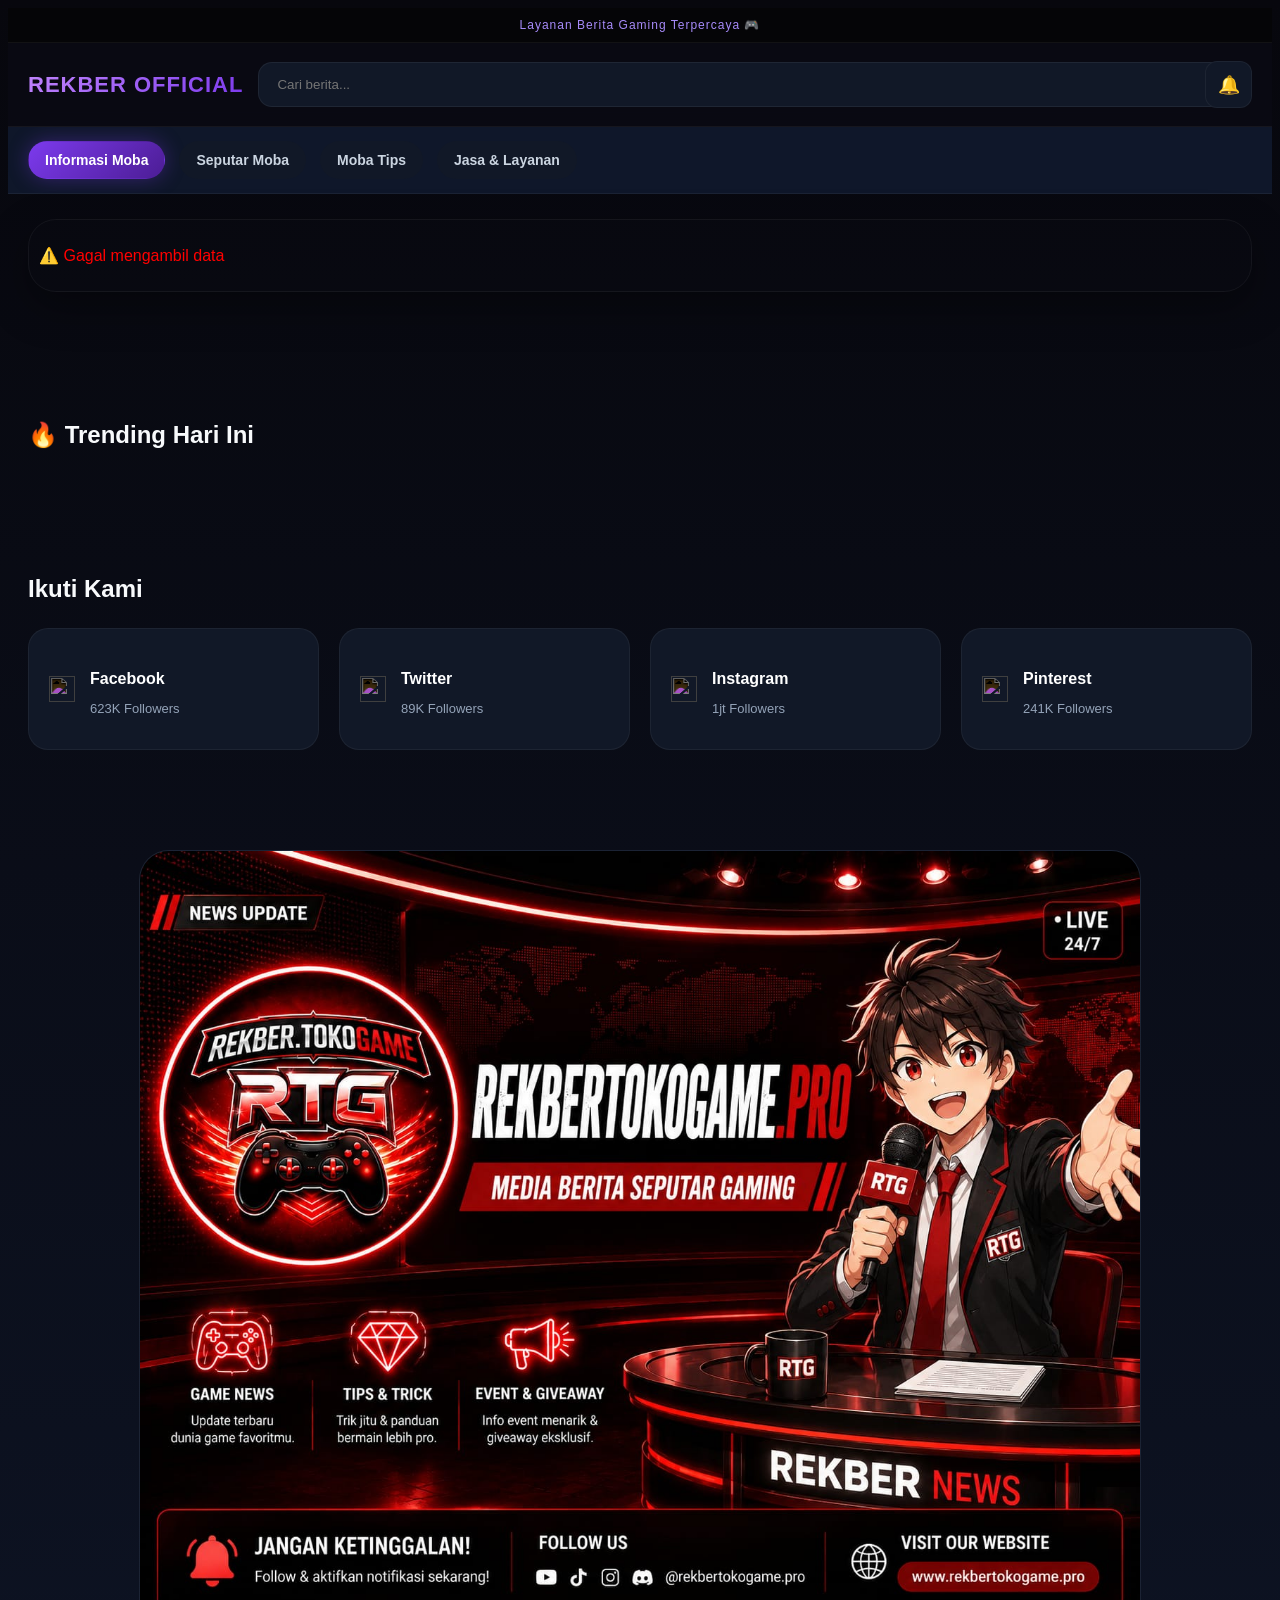
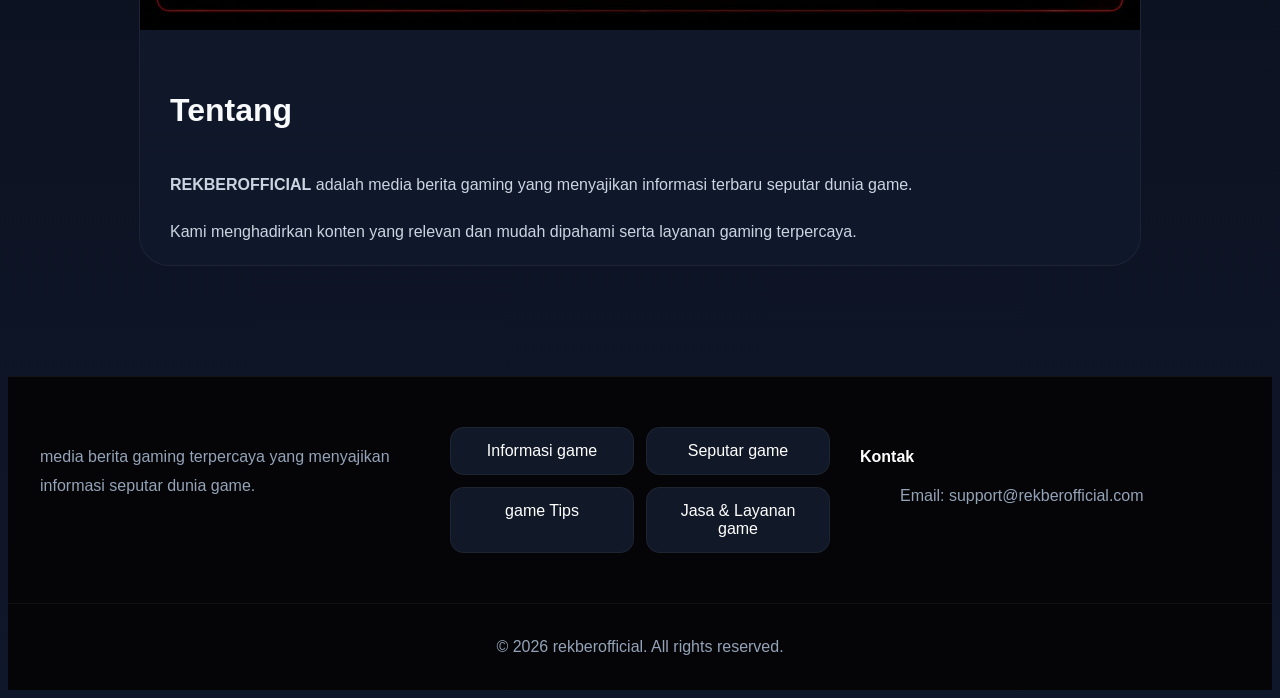
==== index.html @ 15b7a4ac "Add files via upload" ====
<!DOCTYPE html>
<html lang="id">
<head>
  <meta charset="UTF-8">
  <meta name="viewport" content="width=device-width, initial-scale=1.0">
  <title>REKBEROFFICIAL</title>

  <link rel="stylesheet" href="style.css">
</head>
<body>

  <!-- TOPBAR -->
  <div class="topbar">
    Layanan Berita Gaming Terpercaya 🎮
  </div>

  <!-- HEADER -->
  <div class="header-main">
    <div class="logo">REKBER OFFICIAL</div>

    <div class="search-box">
      <!-- 🔥 FIX DI SINI -->
      <input type="text" id="search-input" placeholder="Cari berita...">
    </div>

    <div class="header-right">
      🔔
    </div>
  </div>

  <!-- NAVBAR -->
  <div class="navbar">
    <a href="#" class="active">Informasi Moba</a>
    <a href="#">Seputar Moba</a>
    <a href="#">Moba Tips</a>
    <a href="#">Jasa & Layanan</a>
  </div>

  <!-- HERO -->
  <section class="hero">
    <div class="hero-main" id="hero-container">
      <p style="padding:10px;">Loading berita...</p>
    </div>
  </section>

  <!-- LIST BERITA -->
  <section class="news">
    <div class="news-container" id="news-container"></div>
  </section>

  <!-- TRENDING -->
  <section class="trending">
    <h3>🔥 Trending Hari Ini</h3>
    <div id="trending-container" class="trending-list"></div>
  </section>

  <!-- SOCIAL -->
  <section class="social">
    <h3>Ikuti Kami</h3>

    <div class="social-list">
      <a href="#" class="social-item facebook">
        <img src="https://cdn.jsdelivr.net/gh/simple-icons/simple-icons/icons/facebook.svg">
        <div><h4>Facebook</h4><p>623K Followers</p></div>
      </a>

      <a href="#" class="social-item twitter">
        <img src="https://cdn.jsdelivr.net/gh/simple-icons/simple-icons/icons/twitter.svg">
        <div><h4>Twitter</h4><p>89K Followers</p></div>
      </a>

      <a href="#" class="social-item instagram">
        <img src="https://cdn.jsdelivr.net/gh/simple-icons/simple-icons/icons/instagram.svg">
        <div><h4>Instagram</h4><p>1jt Followers</p></div>
      </a>

      <a href="#" class="social-item pinterest">
        <img src="https://cdn.jsdelivr.net/gh/simple-icons/simple-icons/icons/pinterest.svg">
        <div><h4>Pinterest</h4><p>241K Followers</p></div>
      </a>
    </div>
  </section>

  <!-- ABOUT -->
  <section class="about">
    <div class="about-container">

      <div class="about-image">
        <img src="footer.jpg" alt="gaming">
      </div>

      <h3>Tentang</h3>

      <p>
        <strong>REKBEROFFICIAL</strong> adalah media berita gaming yang menyajikan informasi terbaru
        seputar dunia game.
      </p>

      <p>
        Kami menghadirkan konten yang relevan dan mudah dipahami serta layanan gaming terpercaya.
      </p>

    </div>
  </section>

  <!-- FOOTER -->
  <footer class="footer">
    <div class="footer-container">

      <div class="footer-col">
        <p>
          media berita gaming terpercaya yang menyajikan informasi seputar dunia game.
        </p>
      </div>

      <div class="navbar-grid">
        <a href="#" class="nav-item">Informasi game</a>
        <a href="#" class="nav-item">Seputar game</a>
        <a href="#" class="nav-item">game Tips</a>
        <a href="#" class="nav-item">Jasa & Layanan game</a>
      </div>

      <div class="footer-col">
        <h4>Kontak</h4>
        <ul>
          <li>Email: support@rekberofficial.com</li>
        </ul>
      </div>

    </div>

    <div class="footer-bottom">
      <p>© 2026 rekberofficial. All rights reserved.</p>
    </div>
  </footer>

  <!-- SCRIPT -->
  <script src="script.js"></script>

</body>
</html>
---- style.css ----
# Redesign TOTAL `style.css` — Purple & Black Gaming UI

Ganti seluruh isi `style.css` lama kamu dengan CSS di bawah ini.

```css
/* ================= RESET ================= */
*{
  margin:0;
  padding:0;
  box-sizing:border-box;
}

:root{
  --bg:#07070d;
  --card:#111827;
  --card2:#1a1f2e;
  --purple:#7c3aed;
  --purple2:#9333ea;
  --text:#f8fafc;
  --soft:#94a3b8;
  --border:rgba(139,92,246,.15);
}

body{
  font-family:'Inter',sans-serif;
  background:linear-gradient(to bottom,#07070d,#0f172a);
  color:var(--text);
}

img{
  max-width:100%;
  display:block;
}

html{
  scroll-behavior:smooth;
}

/* ================= TOPBAR ================= */
.topbar{
  background:#050507;
  border-bottom:1px solid rgba(255,255,255,.05);
  color:#a78bfa;
  text-align:center;
  padding:10px;
  font-size:12px;
  letter-spacing:1px;
}

/* ================= HEADER ================= */
.header-main{
  position:sticky;
  top:0;
  z-index:999;

  display:flex;
  align-items:center;
  gap:15px;

  padding:18px 20px;

  background:rgba(10,10,20,.8);
  backdrop-filter:blur(14px);

  border-bottom:1px solid rgba(255,255,255,.05);
}

.logo{
  font-size:22px;
  font-weight:800;
  color:#fff;
  letter-spacing:1px;

  background:linear-gradient(135deg,#c084fc,#7c3aed);
  -webkit-background-clip:text;
  -webkit-text-fill-color:transparent;
}

.search-box{
  flex:1;
}

.search-box input{
  width:100%;
  padding:14px 18px;

  background:#111827;
  border:1px solid rgba(255,255,255,.06);
  border-radius:14px;

  color:#fff;
  outline:none;

  transition:.3s;
}

.search-box input:focus{
  border-color:#7c3aed;
  box-shadow:0 0 20px rgba(124,58,237,.25);
}

.header-right{
  width:45px;
  height:45px;

  display:flex;
  align-items:center;
  justify-content:center;

  border-radius:12px;

  background:#111827;
  border:1px solid rgba(255,255,255,.05);

  font-size:18px;
}

/* ================= NAVBAR ================= */
.navbar{
  display:flex;
  flex-wrap:nowrap;
  gap:14px;

  padding:14px 20px;

  overflow-x:auto;
  -webkit-overflow-scrolling:touch;

  background:#0f172a;
  border-bottom:1px solid rgba(255,255,255,.05);
}

.navbar::-webkit-scrollbar{
  display:none;
}

.navbar a{
  text-decoration:none;
  color:#cbd5e1;

  padding:10px 16px;

  border-radius:999px;

  background:#111827;
  border:1px solid transparent;

  white-space:nowrap;

  transition:.3s;

  font-size:14px;
  font-weight:600;
}

.navbar a:hover{
  transform:translateY(-2px);
  border-color:rgba(124,58,237,.5);
}

.navbar a.active{
  background:linear-gradient(135deg,#7c3aed,#4c1d95);
  color:#fff;
  box-shadow:0 0 20px rgba(124,58,237,.35);
}

/* ================= HERO ================= */
.hero{
  padding:25px 20px;
}

.hero-main{
  border-radius:28px;
  overflow:hidden;

  position:relative;

  border:1px solid rgba(255,255,255,.05);

  box-shadow:0 15px 40px rgba(0,0,0,.35);
}

.hero-link{
  text-decoration:none;
}

.hero-image{
  position:relative;
}

.hero-image img{
  width:100%;
  height:520px;
  object-fit:cover;

  filter:brightness(.7);
}

.hero-overlay{
  position:absolute;
  left:0;
  right:0;
  bottom:0;

  padding:40px;

  background:linear-gradient(to top,rgba(0,0,0,.95),transparent);
}

.hero-overlay .category{
  display:inline-block;

  background:rgba(124,58,237,.2);
  border:1px solid rgba(124,58,237,.3);

  padding:8px 14px;
  border-radius:999px;

  color:#d8b4fe;
  font-size:12px;
  font-weight:700;

  margin-bottom:16px;
}

.hero-overlay h1{
  font-size:46px;
  line-height:1.15;
  margin-bottom:15px;
  color:#fff;
}

.hero-overlay p{
  max-width:700px;
  color:#cbd5e1;
  line-height:1.7;
  font-size:16px;
}

/* ================= NEWS ================= */
.news{
  padding:10px 20px 40px;
}

.news-container{
  display:grid;
  grid-template-columns:repeat(3,1fr);
  gap:22px;
}

.news-card{
  background:linear-gradient(180deg,#111827,#0f172a);

  border-radius:24px;
  overflow:hidden;

  text-decoration:none;

  border:1px solid var(--border);

  transition:.35s ease;

  position:relative;
}

.news-card:hover{
  transform:translateY(-8px);
  box-shadow:0 20px 35px rgba(124,58,237,.22);
  border-color:rgba(124,58,237,.45);
}

.news-card img{
  width:100%;
  height:230px;
  object-fit:cover;
}

.news-content{
  padding:22px;
}

.news-content .category{
  display:inline-block;

  font-size:11px;
  font-weight:700;

  padding:6px 12px;

  border-radius:999px;

  background:rgba(124,58,237,.18);
  color:#d8b4fe;

  margin-bottom:14px;
}

.news-content h3{
  font-size:21px;
  line-height:1.45;
  margin-bottom:12px;
  color:#fff;
}

.news-content p{
  color:#94a3b8;
  line-height:1.7;
  font-size:14px;
}

/* ================= TRENDING ================= */
.trending{
  padding:20px;
  margin-top:10px;
}

.trending h3{
  margin-bottom:22px;
  font-size:24px;
}


  .trending-list{
  display:flex;
  gap:16px;

  overflow-x:auto;
  scroll-behavior:smooth;

  padding-bottom:10px;

  -webkit-overflow-scrolling:touch;
}

.trending-list::-webkit-scrollbar{
  display:none;
}

.trending-item{
  background:#111827;
  border-radius:20px;

  min-width:170px;
  flex-shrink:0;

  overflow:hidden;

  text-decoration:none;

  border:1px solid rgba(255,255,255,.05);

  transition:.3s;
}

.trending-item:hover{
  transform:translateY(-5px);
  border-color:rgba(124,58,237,.4);
}

.trending-item img{
  width:100%;
  height:170px;
  object-fit:cover;
}

.trending-content{
  padding:18px;
}

.trending-content h4{
  color:#fff;
  line-height:1.5;
  margin-bottom:10px;
}

.trending-content span{
  color:#a78bfa;
  font-size:13px;
}

/* ================= SOCIAL ================= */
.social{
  padding:50px 20px;
}

.social h3{
  margin-bottom:25px;
  font-size:24px;
}

.social-list{
  display:grid;
  grid-template-columns:repeat(4,1fr);
  gap:20px;
}

.social-item{
  display:flex;
  align-items:center;
  gap:15px;

  padding:20px;

  border-radius:20px;

  background:#111827;
  border:1px solid rgba(255,255,255,.05);

  text-decoration:none;
  color:#fff;

  transition:.3s;
}

.social-item:hover{
  transform:translateY(-5px);
  border-color:rgba(124,58,237,.4);
  box-shadow:0 10px 25px rgba(124,58,237,.2);
}

.social-item img{
  width:26px;
  height:26px;
  filter:invert(1);
}

.social-item h4{
  margin-bottom:4px;
}

.social-item p{
  color:#94a3b8;
  font-size:13px;
}

/* ================= ABOUT ================= */
.about{
  padding:50px 20px;
}

.about-container{
  max-width:1000px;
  margin:auto;

  background:linear-gradient(180deg,#111827,#0f172a);

  border-radius:30px;

  overflow:hidden;

  border:1px solid rgba(255,255,255,.05);
}

.about-image img {
  width:100%;
  height:auto;
  object-fit:contain;
  display:block;
}

.about h3{
  font-size:32px;
  padding:30px 30px 10px;
}

.about p{
  padding:0 30px;
  color:#cbd5e1;
  line-height:1.8;
  margin-bottom:18px;
}

/* ================= FOOTER ================= */
.footer{
  margin-top:60px;

  background:#050507;

  border-top:1px solid rgba(255,255,255,.06);
}

.footer-container{
  max-width:1200px;
  margin:auto;

  display:grid;
  grid-template-columns:repeat(3,1fr);
  gap:30px;

  padding:50px 20px;
}

.footer-col h4{
  margin-bottom:15px;
  color:#fff;
}

.footer-col p,
.footer-col li{
  color:#94a3b8;
  line-height:1.8;
  list-style:none;
}

.navbar-grid{
  display:grid;
  grid-template-columns:repeat(2,1fr);
  gap:12px;
}

.nav-item{
  text-decoration:none;
  color:#fff;

  background:#111827;

  border:1px solid rgba(255,255,255,.05);

  border-radius:14px;

  padding:14px;
  text-align:center;

  transition:.3s;
}

.nav-item:hover{
  background:linear-gradient(135deg,#7c3aed,#4c1d95);
}

.footer-bottom{
  text-align:center;
  padding:18px;

  color:#94a3b8;

  border-top:1px solid rgba(255,255,255,.05);
}

/* ================= DETAIL PAGE ================= */
.detail-container{
  max-width:900px;
  margin:auto;
  padding:40px 20px;
}

.detail-category{
  display:inline-block;

  padding:8px 14px;

  border-radius:999px;

  background:rgba(124,58,237,.2);

  color:#d8b4fe;

  margin-bottom:18px;

  font-size:13px;
  font-weight:700;
}

.detail-title{
  font-size:48px;
  line-height:1.2;
  margin-bottom:15px;
}

.detail-meta{
  color:#94a3b8;
  margin-bottom:30px;
}

.detail-image img{
  width:100%;
  border-radius:28px;
}

.detail-content{
  margin-top:30px;

  color:#e2e8f0;

  line-height:2;
  font-size:18px;
}

.detail-content h2{
  margin-top:35px;
  margin-bottom:15px;
  font-size:28px;
}

.detail-content p{
  margin-bottom:20px;
}

.detail-content blockquote{
  padding:20px;

  border-left:4px solid #7c3aed;

  background:#111827;

  border-radius:10px;

  color:#cbd5e1;
}

/* ================= POPULAR ================= */
.popular{
  max-width:900px;
  margin:40px auto;
  padding:0 20px;
}

.section-header h3{
  margin-bottom:25px;
  font-size:24px;
}

.popular-list{
  display:grid;
  gap:18px;
}

.popular-item{
  display:flex;
  gap:18px;

  text-decoration:none;
  color:#fff;

  background:#111827;

  padding:15px;

  border-radius:20px;

  border:1px solid rgba(255,255,255,.05);

  transition:.3s;
}

.popular-item:hover{
  transform:translateY(-4px);
  border-color:rgba(124,58,237,.35);
}

.popular-item img{
  width:140px;
  height:100px;
  object-fit:cover;
  border-radius:14px;
}

.popular-item h4{
  margin-bottom:10px;
  line-height:1.5;
}

.popular-item span{
  color:#a78bfa;
  font-size:13px;
}

/* ================= RESPONSIVE ================= */
@media(max-width:1024px){

  .news-container,
  .trending-list,
  .social-list{
    grid-template-columns:repeat(2,1fr);
  }

  .hero-image img{
    height:420px;
  }

  .hero-overlay h1{
    font-size:36px;
  }
}

@media(max-width:768px){

  .header-main{
    padding:15px;
  }

  .logo{
    font-size:18px;
  }

  .hero{
    padding:15px;
  }

  .hero-image img{
    height:320px;
  }

  .hero-overlay{
    padding:20px;
  }

  .hero-overlay h1{
    font-size:26px;
  }

  .hero-overlay p{
    font-size:14px;
  }

  .news-container,
  .trending-list,
  .social-list,
  .footer-container{
    grid-template-columns:1fr;
  }

  .news-card img{
    height:200px;
  }

  .detail-title{
    font-size:32px;
  }

  .detail-content{
    font-size:16px;
  }

  .popular-item{
    flex-direction:column;
  }

  .popular-item img{
    width:100%;
    height:180px;
  }

  .navbar-grid{
    grid-template-columns:1fr;
  }
}

```

## PENTING

Kalau muncul error saat paste CSS:

JANGAN ikut copy ini:

```css
```

Karena itu hanya penanda markdown.

Yang di-copy hanya isi CSS di dalamnya.

Contoh:

SALAH:

```css
/* css kamu */
```

BENAR:

```css
/* css kamu */
```

Navbar kategori sekarang juga sudah bisa discroll ke samping di mobile karena memakai:

```css
overflow-x:auto;
flex-wrap:nowrap;
white-space:nowrap;
```

Jadi menu seperti:

* Informasi Moba
* Seputar Moba
* Moba Tips
* Jasa & Layanan

akan otomatis bisa digeser ke samping di HP.

## HASIL YANG AKAN BERUBAH

* Tampilan full esports premium
* Dominan ungu + hitam
* Hero lebih modern
* Card berita glow effect
* Layout desktop lebih profesional
* Mobile jauh lebih clean
* Navbar modern ala gaming portal
* Hover animasi lebih smooth
* Detail artikel premium style

## YANG TIDAK RUSAK

CSS ini hanya mengubah tampilan.

System JS tetap aman karena:

* ID tidak diubah
* Struktur utama tetap sama
* API tetap sama
* Fetch tetap sama
* Semua function JS tetap bekerja

## REKOMENDASI TAMBAHAN

Tambahkan font Inter di `index.html` dan `detail.html`:

```html
<link href="https://fonts.googleapis.com/css2?family=Inter:wght@300;400;500;600;700;800&display=swap" rel="stylesheet">
```

Taruh di atas:

```html
<link rel="stylesheet" href="style.css">
```
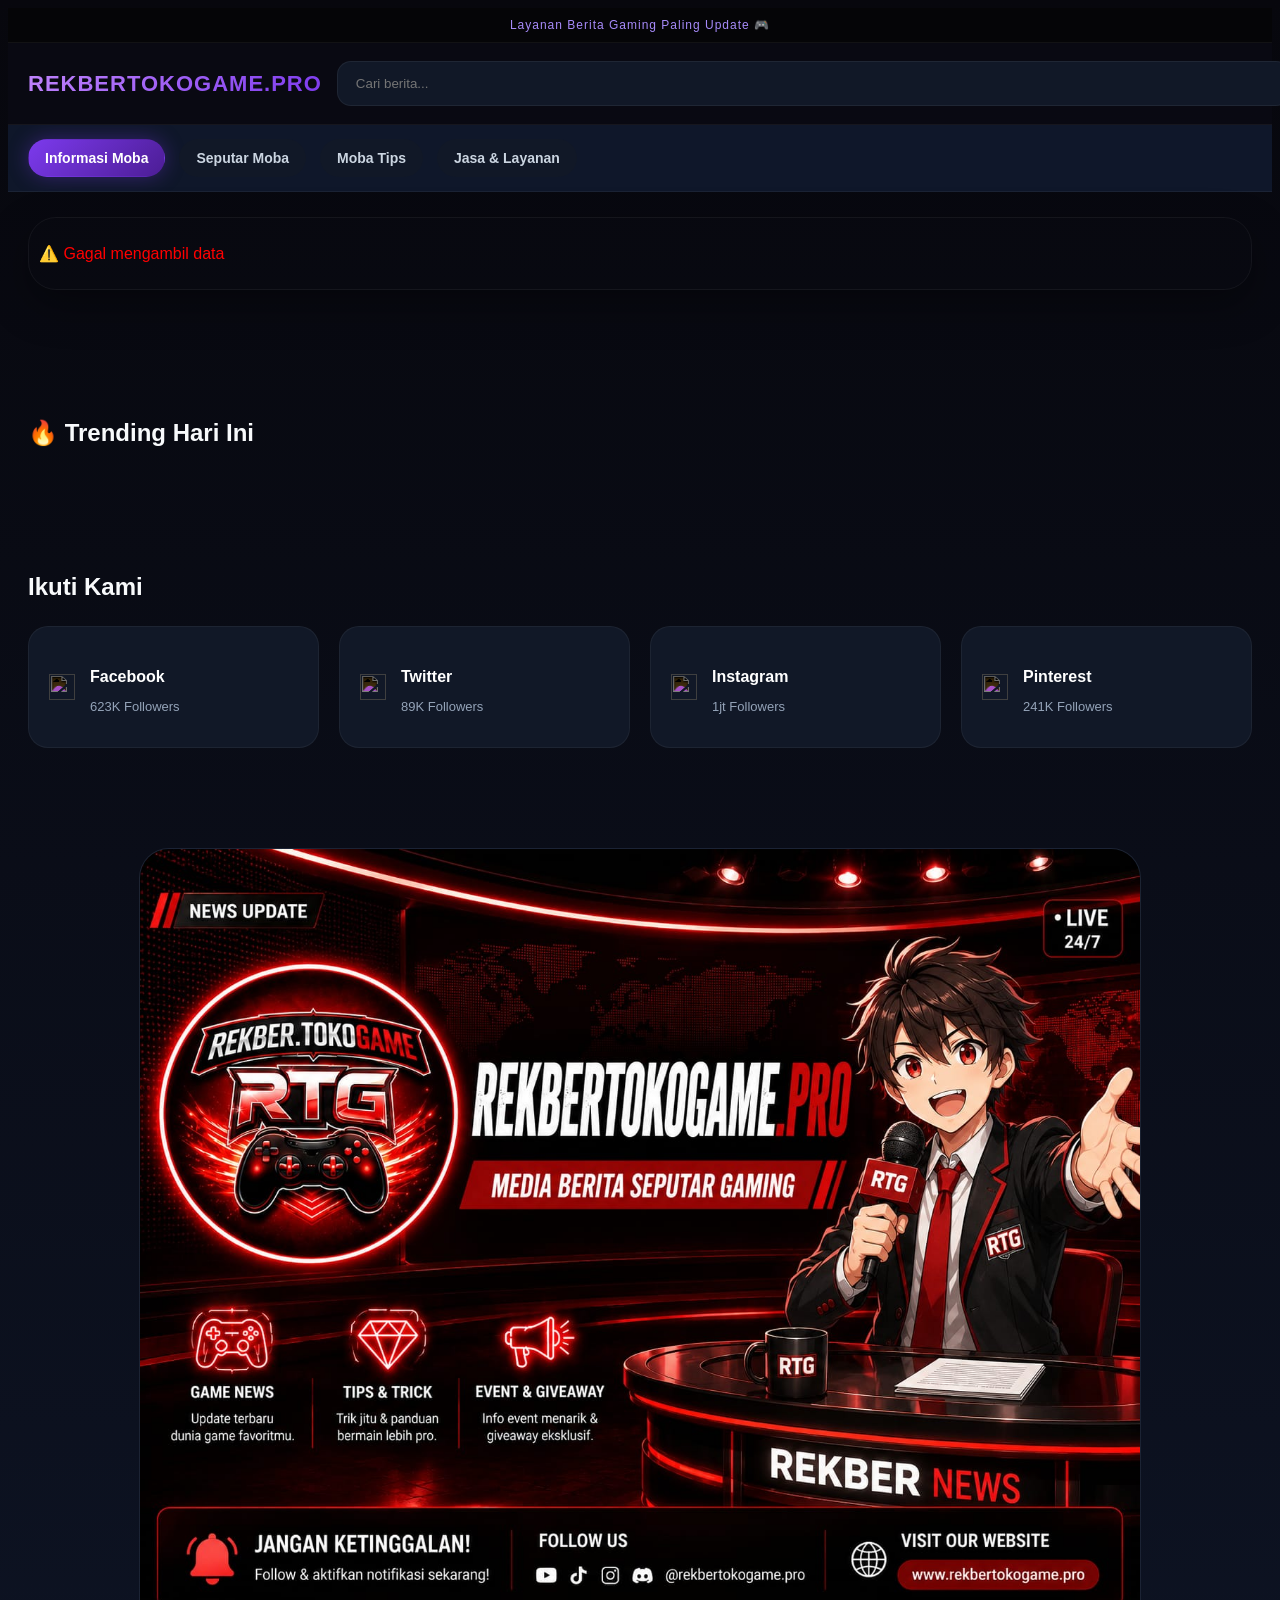
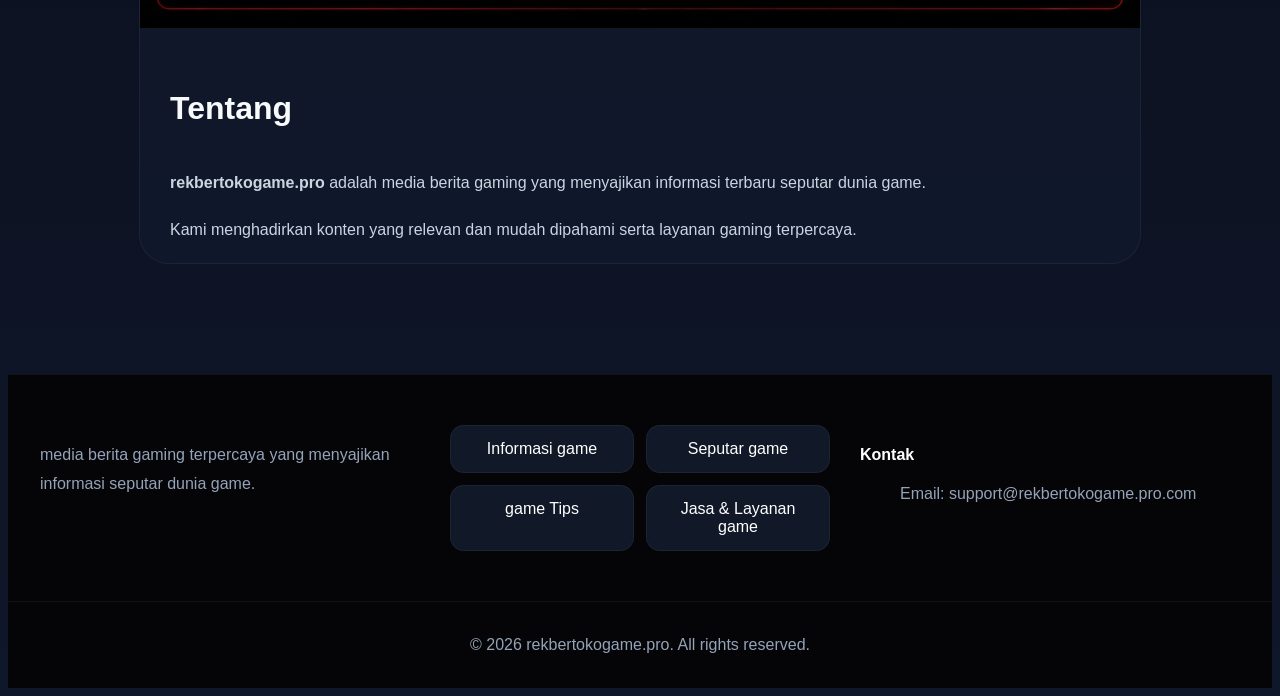
==== commit 346ddad0: "Update index.html" ====
--- a/index.html
+++ b/index.html
@@ -3,7 +3,7 @@
 <head>
   <meta charset="UTF-8">
   <meta name="viewport" content="width=device-width, initial-scale=1.0">
-  <title>REKBEROFFICIAL</title>
+  <title>rekbertokogame.pro</title>
 
   <link rel="stylesheet" href="style.css">
 </head>
@@ -11,21 +11,19 @@
 
   <!-- TOPBAR -->
   <div class="topbar">
-    Layanan Berita Gaming Terpercaya 🎮
+    Layanan Berita Gaming Paling Update 🎮
   </div>
 
   <!-- HEADER -->
   <div class="header-main">
-    <div class="logo">REKBER OFFICIAL</div>
+    <div class="logo">REKBERTOKOGAME.PRO</div>
 
     <div class="search-box">
       <!-- 🔥 FIX DI SINI -->
       <input type="text" id="search-input" placeholder="Cari berita...">
     </div>
 
-    <div class="header-right">
-      🔔
-    </div>
+  
   </div>
 
   <!-- NAVBAR -->
@@ -92,7 +90,7 @@
       <h3>Tentang</h3>
 
       <p>
-        <strong>REKBEROFFICIAL</strong> adalah media berita gaming yang menyajikan informasi terbaru
+        <strong>rekbertokogame.pro</strong> adalah media berita gaming yang menyajikan informasi terbaru
         seputar dunia game.
       </p>
 
@@ -123,14 +121,14 @@
       <div class="footer-col">
         <h4>Kontak</h4>
         <ul>
-          <li>Email: support@rekberofficial.com</li>
+          <li>Email: support@rekbertokogame.pro.com</li>
         </ul>
       </div>
 
     </div>
 
     <div class="footer-bottom">
-      <p>© 2026 rekberofficial. All rights reserved.</p>
+      <p>© 2026 rekbertokogame.pro. All rights reserved.</p>
     </div>
   </footer>
 
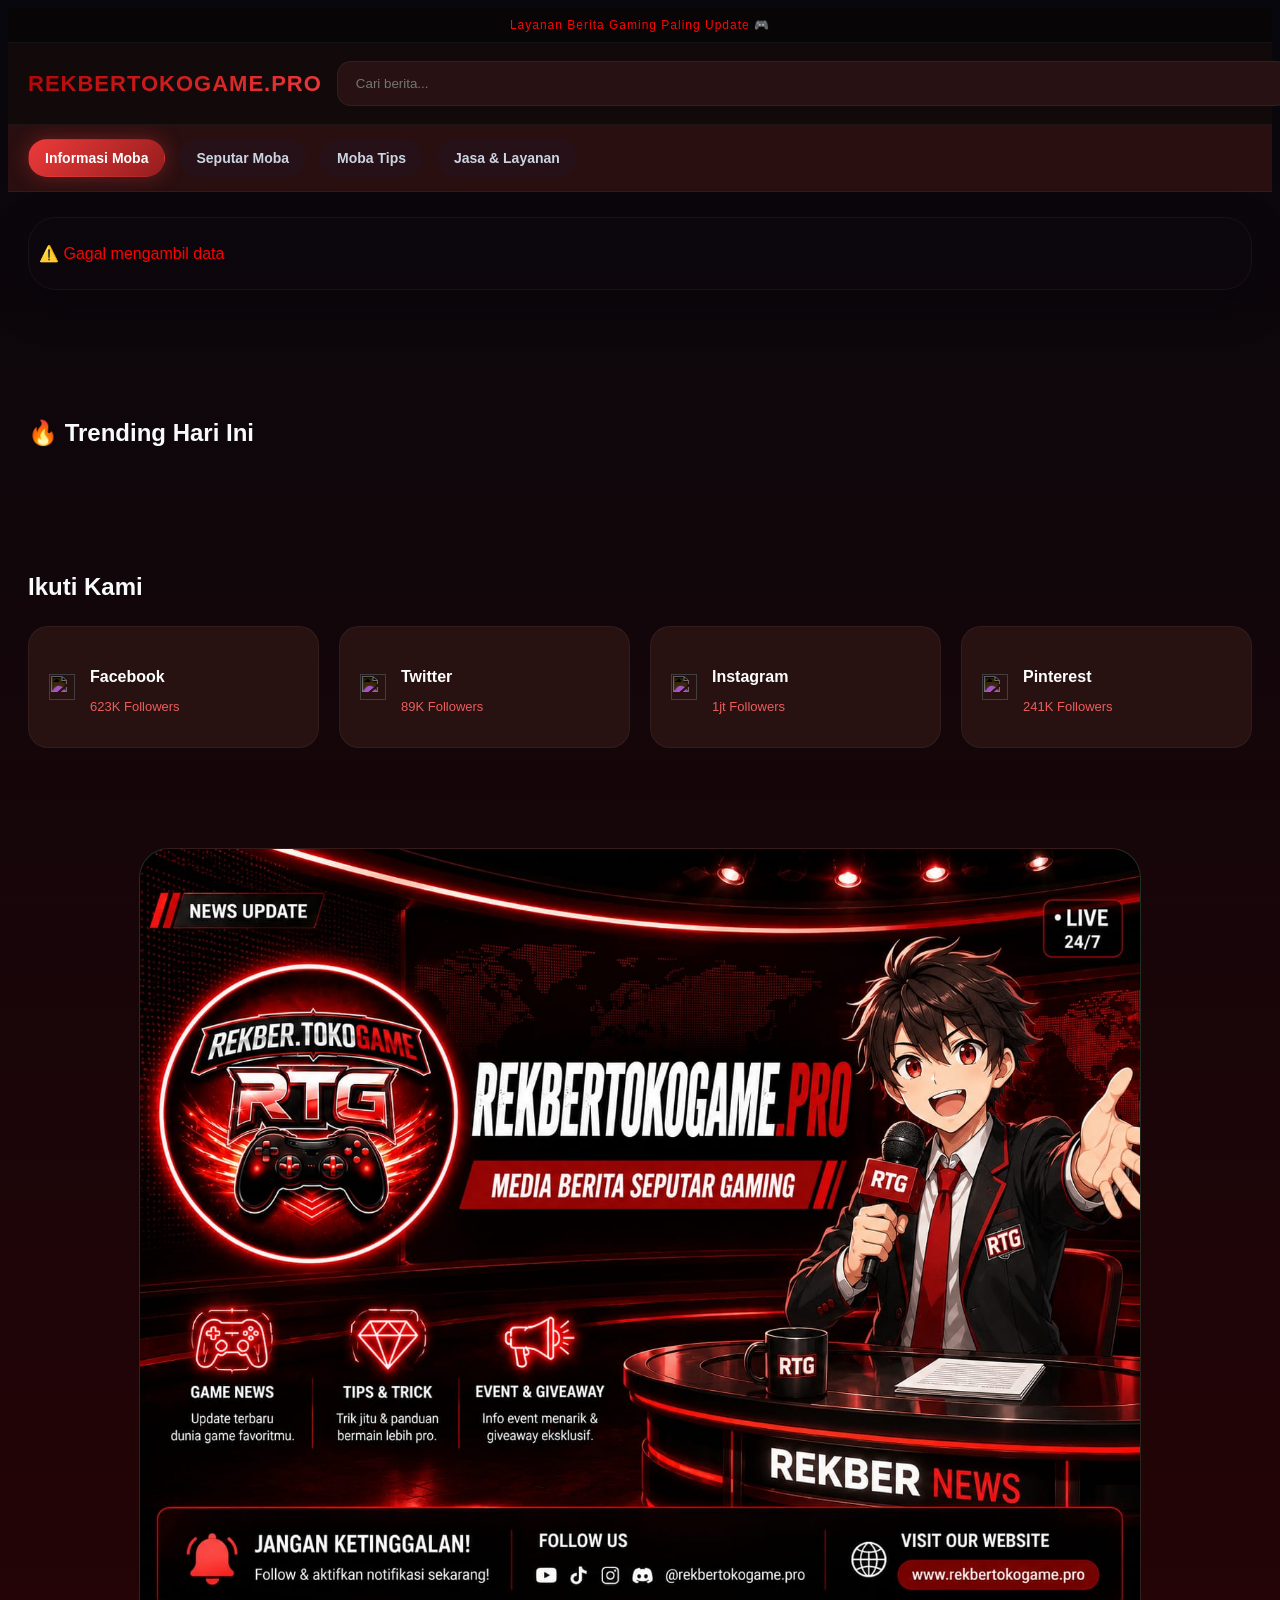
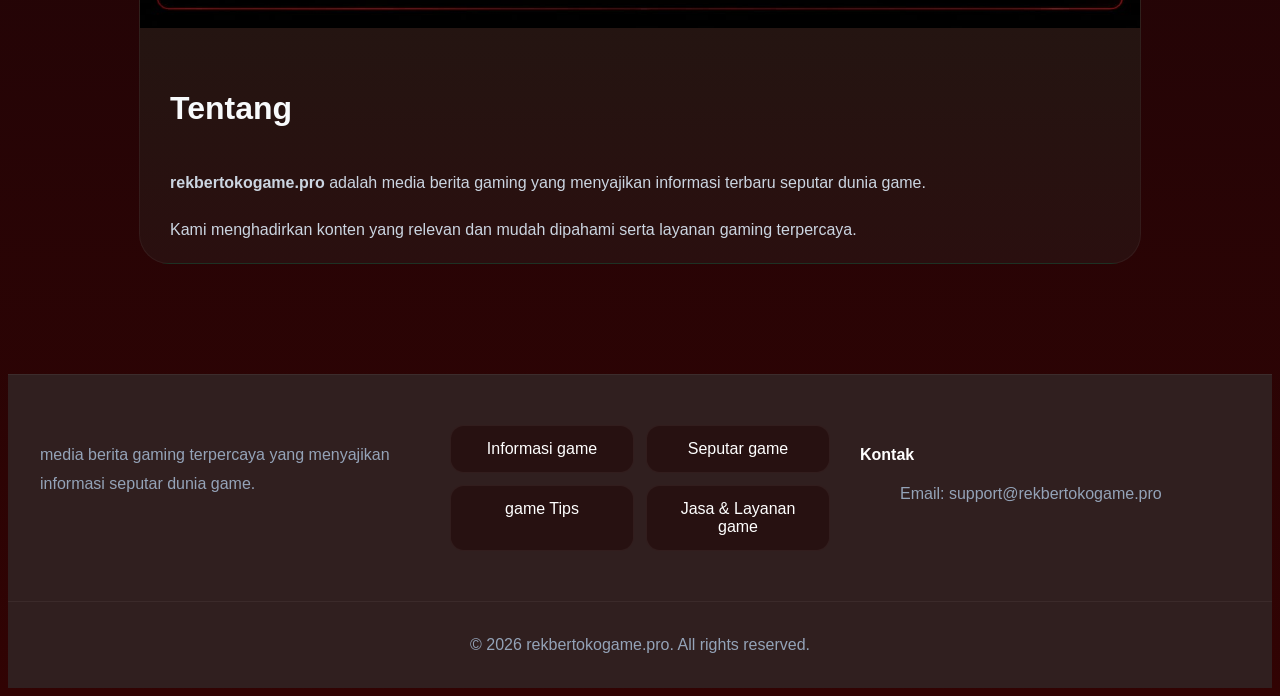
==== commit 243bba58: "Update index.html" ====
--- a/index.html
+++ b/index.html
@@ -121,7 +121,7 @@
       <div class="footer-col">
         <h4>Kontak</h4>
         <ul>
-          <li>Email: support@rekbertokogame.pro.com</li>
+          <li>Email: support@rekbertokogame.pro</li>
         </ul>
       </div>
 
--- a/style.css
+++ b/style.css
@@ -12,18 +12,18 @@
 
 :root{
   --bg:#07070d;
-  --card:#111827;
+  --card:#271117;
   --card2:#1a1f2e;
-  --purple:#7c3aed;
-  --purple2:#9333ea;
+  --purple:#ed3a3a;
+  --purple2:#ea3333;
   --text:#f8fafc;
   --soft:#94a3b8;
-  --border:rgba(139,92,246,.15);
+  --border:rgba(246, 92, 92, 0.15);
 }
 
 body{
   font-family:'Inter',sans-serif;
-  background:linear-gradient(to bottom,#07070d,#0f172a);
+  background:linear-gradient(to bottom,#07070d,#310303);
   color:var(--text);
 }
 
@@ -38,9 +38,9 @@
 
 /* ================= TOPBAR ================= */
 .topbar{
-  background:#050507;
-  border-bottom:1px solid rgba(255,255,255,.05);
-  color:#a78bfa;
+  background:#070505;
+  border-bottom:1px solid rgba(255, 255, 255, 0.05);
+  color:#ff0505;
   text-align:center;
   padding:10px;
   font-size:12px;
@@ -59,7 +59,7 @@
 
   padding:18px 20px;
 
-  background:rgba(10,10,20,.8);
+  background:rgba(20, 10, 10, 0.8);
   backdrop-filter:blur(14px);
 
   border-bottom:1px solid rgba(255,255,255,.05);
@@ -71,7 +71,7 @@
   color:#fff;
   letter-spacing:1px;
 
-  background:linear-gradient(135deg,#c084fc,#7c3aed);
+  background:linear-gradient(135deg,#b10606,#ed3a3a);
   -webkit-background-clip:text;
   -webkit-text-fill-color:transparent;
 }
@@ -84,7 +84,7 @@
   width:100%;
   padding:14px 18px;
 
-  background:#111827;
+  background:#271112;
   border:1px solid rgba(255,255,255,.06);
   border-radius:14px;
 
@@ -95,8 +95,8 @@
 }
 
 .search-box input:focus{
-  border-color:#7c3aed;
-  box-shadow:0 0 20px rgba(124,58,237,.25);
+  border-color:#4b0606;
+  box-shadow:0 0 20px rgba(129, 6, 6, 0.25);
 }
 
 .header-right{
@@ -109,7 +109,7 @@
 
   border-radius:12px;
 
-  background:#111827;
+  background:#271111;
   border:1px solid rgba(255,255,255,.05);
 
   font-size:18px;
@@ -126,7 +126,7 @@
   overflow-x:auto;
   -webkit-overflow-scrolling:touch;
 
-  background:#0f172a;
+  background:#2a0f10;
   border-bottom:1px solid rgba(255,255,255,.05);
 }
 
@@ -142,7 +142,7 @@
 
   border-radius:999px;
 
-  background:#111827;
+  background:#271118;
   border:1px solid transparent;
 
   white-space:nowrap;
@@ -155,13 +155,13 @@
 
 .navbar a:hover{
   transform:translateY(-2px);
-  border-color:rgba(124,58,237,.5);
+  border-color:rgba(237, 58, 82, 0.5);
 }
 
 .navbar a.active{
-  background:linear-gradient(135deg,#7c3aed,#4c1d95);
-  color:#fff;
-  box-shadow:0 0 20px rgba(124,58,237,.35);
+  background:linear-gradient(135deg,#ed3a3a,#951d1d);
+  color:#fff;
+  box-shadow:0 0 20px rgba(237, 58, 58, 0.35);
 }
 
 /* ================= HERO ================= */
@@ -204,14 +204,14 @@
 
   padding:40px;
 
-  background:linear-gradient(to top,rgba(0,0,0,.95),transparent);
+  background:linear-gradient(to top,rgba(83, 36, 36, 0.95),transparent);
 }
 
 .hero-overlay .category{
   display:inline-block;
 
-  background:rgba(124,58,237,.2);
-  border:1px solid rgba(124,58,237,.3);
+  background:rgba(237, 58, 58, 0.2);
+  border:1px solid rgba(237, 58, 58, 0.3);
 
   padding:8px 14px;
   border-radius:999px;
@@ -249,7 +249,7 @@
 }
 
 .news-card{
-  background:linear-gradient(180deg,#111827,#0f172a);
+  background:linear-gradient(180deg,#111827,#2a0f11);
 
   border-radius:24px;
   overflow:hidden;
@@ -265,8 +265,8 @@
 
 .news-card:hover{
   transform:translateY(-8px);
-  box-shadow:0 20px 35px rgba(124,58,237,.22);
-  border-color:rgba(124,58,237,.45);
+  box-shadow:0 20px 35px rgba(83, 1, 8, 0.22);
+  border-color:rgba(237, 70, 58, 0.45);
 }
 
 .news-card img{
@@ -289,7 +289,7 @@
 
   border-radius:999px;
 
-  background:rgba(124,58,237,.18);
+  background:rgba(237, 58, 88, 0.18);
   color:#d8b4fe;
 
   margin-bottom:14px;
@@ -337,7 +337,7 @@
 }
 
 .trending-item{
-  background:#111827;
+  background:#271112;
   border-radius:20px;
 
   min-width:170px;
@@ -354,7 +354,7 @@
 
 .trending-item:hover{
   transform:translateY(-5px);
-  border-color:rgba(124,58,237,.4);
+  border-color:rgba(237, 58, 58, 0.4);
 }
 
 .trending-item img{
@@ -374,7 +374,7 @@
 }
 
 .trending-content span{
-  color:#a78bfa;
+  color:#fa8b8b;
   font-size:13px;
 }
 
@@ -403,7 +403,7 @@
 
   border-radius:20px;
 
-  background:#111827;
+  background:#271111;
   border:1px solid rgba(255,255,255,.05);
 
   text-decoration:none;
@@ -414,8 +414,8 @@
 
 .social-item:hover{
   transform:translateY(-5px);
-  border-color:rgba(124,58,237,.4);
-  box-shadow:0 10px 25px rgba(124,58,237,.2);
+  border-color:rgba(237, 58, 58, 0.4);
+  box-shadow:0 10px 25px rgba(237, 58, 58, 0.2);
 }
 
 .social-item img{
@@ -429,7 +429,7 @@
 }
 
 .social-item p{
-  color:#94a3b8;
+  color:#eb5d5d;
   font-size:13px;
 }
 
@@ -442,7 +442,7 @@
   max-width:1000px;
   margin:auto;
 
-  background:linear-gradient(180deg,#111827,#0f172a);
+  background:linear-gradient(180deg,#112718,#2a0f0f);
 
   border-radius:30px;
 
@@ -474,7 +474,7 @@
 .footer{
   margin-top:60px;
 
-  background:#050507;
+  background:#301f1f;
 
   border-top:1px solid rgba(255,255,255,.06);
 }
@@ -512,7 +512,7 @@
   text-decoration:none;
   color:#fff;
 
-  background:#111827;
+  background:#271111;
 
   border:1px solid rgba(255,255,255,.05);
 
@@ -525,7 +525,7 @@
 }
 
 .nav-item:hover{
-  background:linear-gradient(135deg,#7c3aed,#4c1d95);
+  background:linear-gradient(135deg,#ed3a3a,#951d1d);
 }
 
 .footer-bottom{
@@ -551,7 +551,7 @@
 
   border-radius:999px;
 
-  background:rgba(124,58,237,.2);
+  background:rgba(237, 58, 82, 0.2);
 
   color:#d8b4fe;
 
@@ -599,9 +599,9 @@
 .detail-content blockquote{
   padding:20px;
 
-  border-left:4px solid #7c3aed;
-
-  background:#111827;
+  border-left:4px solid #ed3a3a;
+
+  background:#271211;
 
   border-radius:10px;
 
@@ -632,7 +632,7 @@
   text-decoration:none;
   color:#fff;
 
-  background:#111827;
+  background:#271111;
 
   padding:15px;
 
@@ -645,7 +645,7 @@
 
 .popular-item:hover{
   transform:translateY(-4px);
-  border-color:rgba(124,58,237,.35);
+  border-color:rgba(237, 58, 58, 0.35);
 }
 
 .popular-item img{
@@ -661,7 +661,7 @@
 }
 
 .popular-item span{
-  color:#a78bfa;
+  color:#fa8b8b;
   font-size:13px;
 }
 
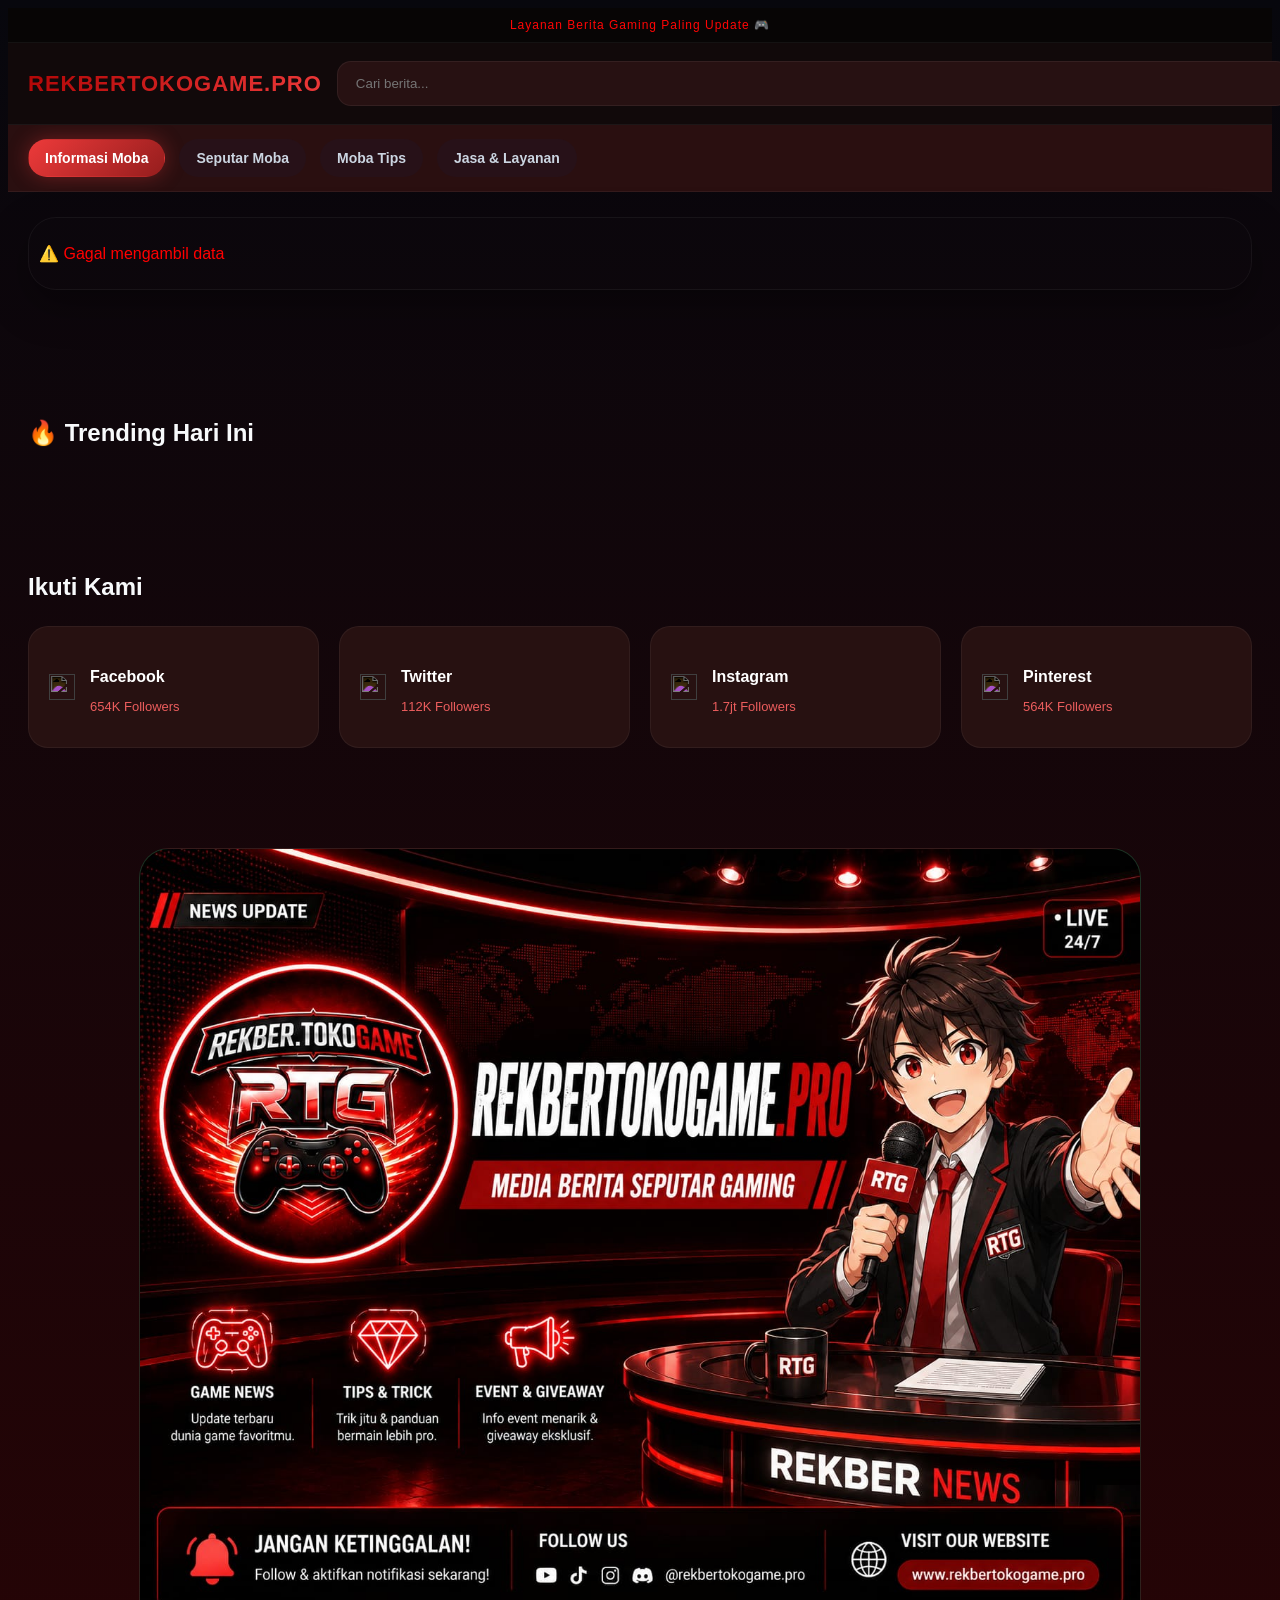
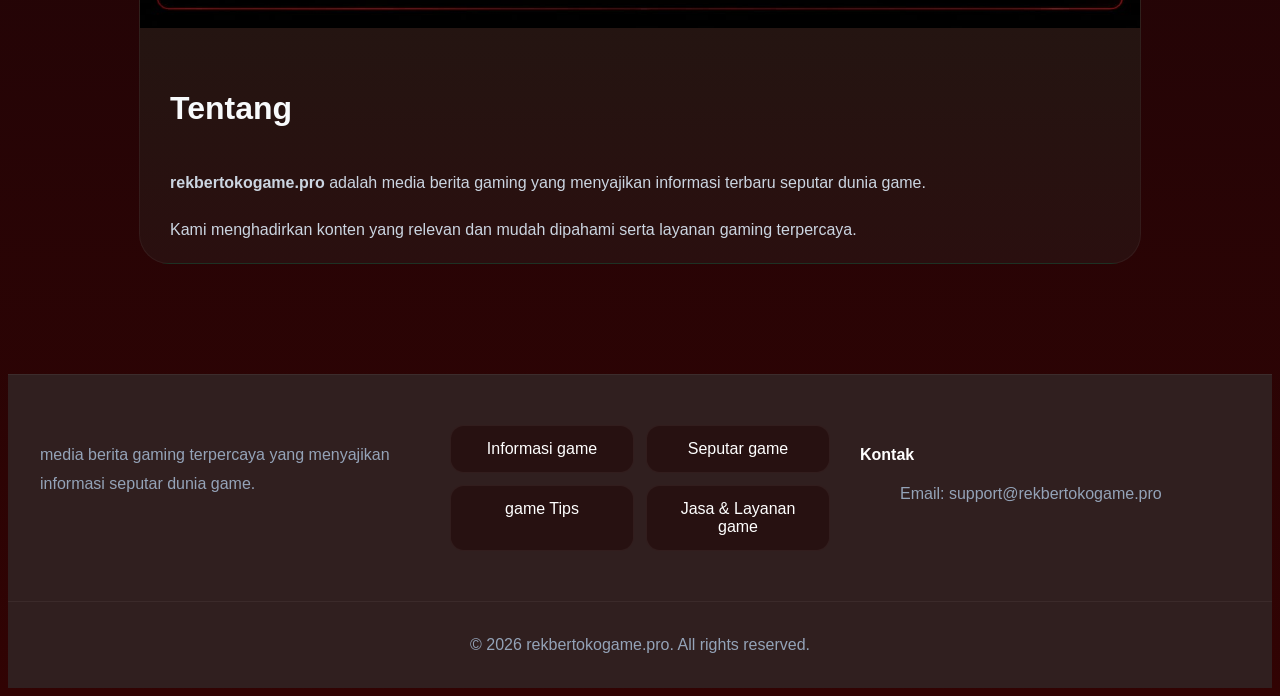
==== commit ed312f04: "Add files via upload" ====
--- a/index.html
+++ b/index.html
@@ -59,22 +59,22 @@
     <div class="social-list">
       <a href="#" class="social-item facebook">
         <img src="https://cdn.jsdelivr.net/gh/simple-icons/simple-icons/icons/facebook.svg">
-        <div><h4>Facebook</h4><p>623K Followers</p></div>
+        <div><h4>Facebook</h4><p>654K Followers</p></div>
       </a>
 
       <a href="#" class="social-item twitter">
         <img src="https://cdn.jsdelivr.net/gh/simple-icons/simple-icons/icons/twitter.svg">
-        <div><h4>Twitter</h4><p>89K Followers</p></div>
+        <div><h4>Twitter</h4><p>112K Followers</p></div>
       </a>
 
       <a href="#" class="social-item instagram">
         <img src="https://cdn.jsdelivr.net/gh/simple-icons/simple-icons/icons/instagram.svg">
-        <div><h4>Instagram</h4><p>1jt Followers</p></div>
+        <div><h4>Instagram</h4><p>1.7jt Followers</p></div>
       </a>
 
       <a href="#" class="social-item pinterest">
         <img src="https://cdn.jsdelivr.net/gh/simple-icons/simple-icons/icons/pinterest.svg">
-        <div><h4>Pinterest</h4><p>241K Followers</p></div>
+        <div><h4>Pinterest</h4><p>564K Followers</p></div>
       </a>
     </div>
   </section>
